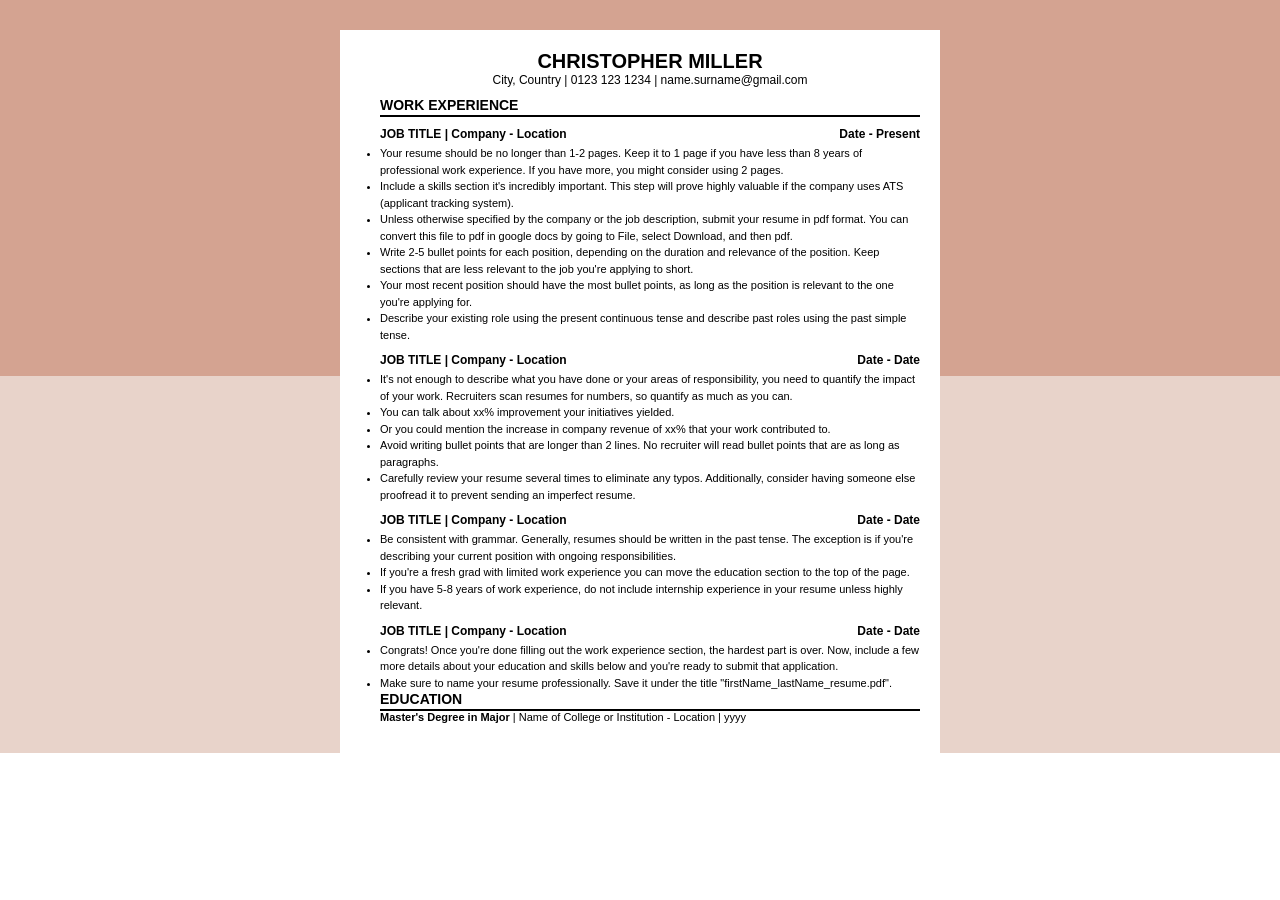
==== cv.html @ 4529d5b8 "nop bai tap 1" ====
<!DOCTYPE html>
<html lang="en">
<head>
    <meta charset="UTF-8">
    <meta name="viewport" content="width=device-width, initial-scale=1.0">
    <title>CV</title>
    <!-- <link rel="stylesheet" href="./css/reset.css"> -->
    <link rel="stylesheet" href="./css/cv-style.css">
</head>
<body>
    <div class="background">
        <div class="content">
            <h1>CHRISTOPHER MILLER</h1>
            <p class="paragraph">City, Country | 0123 123 1234 | name.surname@gmail.com</p>
            <h2 class="heading-2">WORK EXPERIENCE</h2>
            <h3 class="heading-3">
                <span>JOB TITLE | Company - Location</span> 
                <span>Date - Present</span> 
                <span class="full-width"></span> 
            </h3>
            <ul>
                <li>Your resume should be no longer than 1-2 pages. Keep it to 1 page if you have less than 8 years of professional work experience. If you have more, you might consider using 2 pages.</li>
                <li>Include a skills section it's incredibly important. This step will prove highly valuable if the company uses ATS (applicant tracking system).</li>
                <li>Unless otherwise specified by the company or the job description, submit your resume in pdf format. You can convert this file to pdf in google docs by going to File, select Download, and then pdf.</li>
                <li>Write 2-5 bullet points for each position, depending on the duration and relevance of the position. Keep sections that are less relevant to the job you're applying to short.</li>
                <li>Your most recent position should have the most bullet points, as long as the position is relevant to the one you're applying for.</li>
                <li>Describe your existing role using the present continuous tense and describe past roles using the past simple tense.</li>
            </ul>
            <h3 class="heading-3">
                <span>JOB TITLE | Company - Location</span> 
                <span>Date - Date</span> 
                <span class="full-width"></span> 
            </h3>
            <ul>
                <li>It's not enough to describe what you have done or your areas of responsibility, you need to quantify the impact of your work. Recruiters scan resumes for numbers, so quantify as much as you can.</li>
                <li>You can talk about xx% improvement your initiatives yielded.</li>
                <li>Or you could mention the increase in company revenue of xx% that your work contributed to.</li>
                <li>Avoid writing bullet points that are longer than 2 lines. No recruiter will read bullet points that are as long as paragraphs.</li>
                <li>Carefully review your resume several times to eliminate any typos. Additionally, consider having someone else proofread it to prevent sending an imperfect resume.</li>
            </ul>
            <h3 class="heading-3">
                <span>JOB TITLE | Company - Location</span> 
                <span>Date - Date</span> 
                <span class="full-width"></span> 
            </h3>
            <ul>
                <li>Be consistent with grammar. Generally, resumes should be written in the past tense. The exception is if you're describing your current position with ongoing responsibilities.</li>
                <li>If you're a fresh grad with limited work experience you can move the education section to the top of the page.</li>
                <li>If you have 5-8 years of work experience, do not include internship experience in your resume unless highly relevant.</li>
            </ul>
            <h3 class="heading-3">
                <span>JOB TITLE | Company - Location</span> 
                <span>Date - Date</span> 
                <span class="full-width"></span> 
            </h3>
            <ul>
                <li>Congrats! Once you're done filling out the work experience section, the hardest part is over. Now, include a few more details about your education and skills below and you're ready to submit that application.</li>
                <li>Make sure to name your resume professionally. Save it under the title "firstName_lastName_resume.pdf".</li>
            </ul>
            <h2 class="heading-2">EDUCATION</h2>
            <p><strong>Master's Degree in Major</strong> | Name of College or Institution - Location | yyyy</p>
        </div>
    </div>    

</body>
</html>
---- css/cv-style.css ----
*   {
    box-sizing: border-box;
    margin: 0;
    padding: 0;
}
body {
    font-family: 'Segoe UI', Tahoma, Geneva, Verdana, sans-serif;
}
.background {
    width: 100%;
    height: auto;
    display: flex;
    background: linear-gradient(#d4a391 50%, #e8d3ca 50%);

}

.content {
    background-color: white;
    height: auto;
    max-width: 600px;
    padding: 20px 20px 30px 40px;
    margin-top: 30px;
    margin-left: auto;
    margin-right: auto;

}

h1 {
    font-size: 20px;
    font-weight: bold;
    text-align: center;
}

.paragraph {
    font-size: 12px;
    margin-bottom: 10px;
    text-align: center;

}

.heading-2 {
    padding-bottom: 2px;
    border-bottom: 2px solid black;
    width: 100%;
    font-size: 14px;
    font-weight: bold;
    text-align: left;
}


.heading-3 {
    text-align: justify;
    width: 100%;
    font-size: 12px;
    font-weight: bold;
    margin-bottom: -10px;
    margin-top: 10px;

}

.full-width {
    width: 100%;
    display: inline-block;
}

.heading-3 span {
    display: inline-block;
}

ul li {
    line-height: 1.5;
    font-size: 11px;
}

p, strong {
    font-size: 11px ;
}
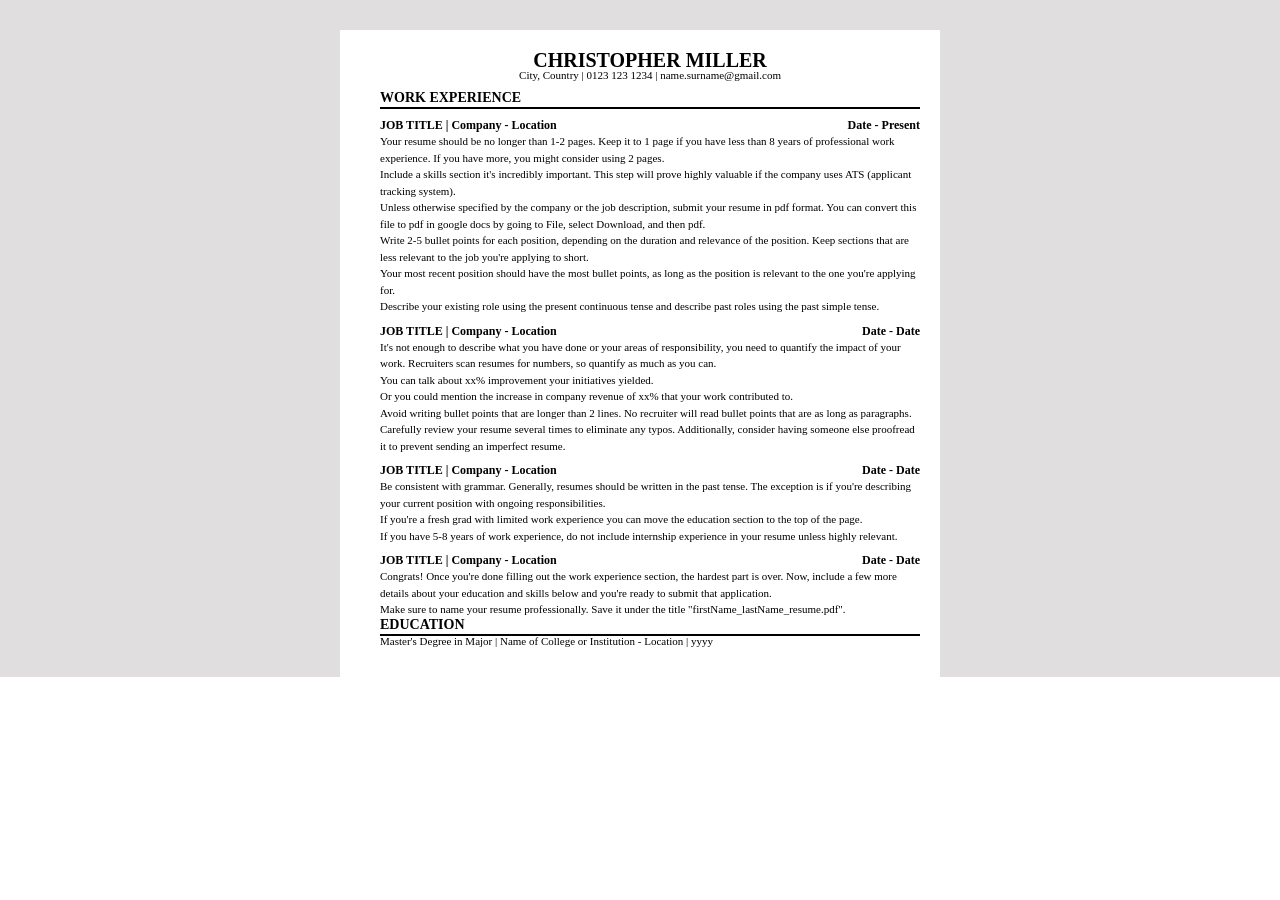
==== commit 93f33af4: "sua bai tap buoi 4" ====
--- a/cv.html
+++ b/cv.html
@@ -4,13 +4,13 @@
     <meta charset="UTF-8">
     <meta name="viewport" content="width=device-width, initial-scale=1.0">
     <title>CV</title>
-    <!-- <link rel="stylesheet" href="./css/reset.css"> -->
-    <link rel="stylesheet" href="./css/cv-style.css">
+    <link rel="stylesheet" href="./css/reset.css">
+    <link rel="stylesheet" href="./css/style.css">
 </head>
 <body>
     <div class="background">
-        <div class="content">
-            <h1>CHRISTOPHER MILLER</h1>
+        <div class="cv-content">
+            <h1 class="heading-1-cv">CHRISTOPHER MILLER</h1>
             <p class="paragraph">City, Country | 0123 123 1234 | name.surname@gmail.com</p>
             <h2 class="heading-2">WORK EXPERIENCE</h2>
             <h3 class="heading-3">
--- a/css/style.css
+++ b/css/style.css
@@ -0,0 +1,341 @@
+* {
+    box-sizing: border-box;
+    font-family: system-ui, -apple-system, BlinkMacSystemFont, 'Segoe UI', Roboto, Oxygen, Ubuntu, Cantarell, 'Open Sans', 'Helvetica Neue', sans-serif
+
+}
+
+.index-body {
+    background-color: #d1f8f8;
+    color: #000000;
+    text-align: center;
+}
+
+.form-body {
+    background-color: #c99a89;
+}
+
+/* Dành cho file index.html */
+.heading {
+    font-size: 40px;
+    text-align: center;
+    font-weight: bold;
+    margin-top: 50px;
+    color: #333333;
+    margin-bottom: 30px;
+    display: inline-block;
+    padding-bottom: 10px;
+    border-bottom: 4px solid #80f1f1;
+
+}
+
+
+.container  {
+    margin: 50px auto;
+    background-color: #ffffff;
+    border-radius: 30px;
+    max-width: 600px;
+    height: auto;
+    padding: 40px;
+}
+
+.container > a {
+    text-decoration: none;
+}
+.box  {
+    background-color: #008080;
+    color: #ffffff;
+    max-width: 600px;
+    margin: 50px auto;
+    padding: 50px;
+    border-radius: 35px;
+    font-size: 32px;
+}
+
+.box:hover {
+    background-color: #006666;
+    font-weight: bold;
+}
+
+/* Dành cho FILE cv.html */
+
+.background {
+    width: 100%;
+    height: auto;
+    display: flex;
+    background: #e0dede;
+
+}
+
+.cv-content {
+    background-color: white;
+    height: auto;
+    max-width: 600px;
+    padding: 20px 20px 30px 40px;
+    margin-top: 30px;
+    margin-left: auto;
+    margin-right: auto;
+
+}
+
+.heading-1-cv {
+    font-size: 20px;
+    font-weight: bold;
+    text-align: center;
+}
+
+.paragraph {
+    font-size: 12px;
+    margin-bottom: 10px;
+    text-align: center;
+
+}
+
+.heading-2 {
+    padding-bottom: 2px;
+    border-bottom: 2px solid black;
+    width: 100%;
+    font-size: 14px;
+    font-weight: bold;
+    text-align: left;
+}
+
+
+.heading-3 {
+    text-align: justify;
+    width: 100%;
+    font-size: 12px;
+    font-weight: bold;
+    margin-bottom: -10px;
+    margin-top: 10px;
+}
+
+.full-width {
+    width: 100%;
+    display: inline-block;
+}
+
+.heading-3 span {
+    display: inline-block;
+}
+
+.cv-content ul li {
+    line-height: 1.5;
+    font-size: 11px;
+}
+
+.cv-content p,
+.cv-content strong {
+    font-size: 11px ;
+}
+
+/* Dành cho FILE form.html */
+
+.wrapper {
+    width: 900px;
+    height: auto;
+    border: 3px solid #c77b5f;
+    border-radius: 20px;
+    margin-top: 50px;
+    margin-left: auto;
+    margin-right: auto;
+    overflow: hidden;
+    margin-bottom: 20px;
+}
+
+.heading-1-form {
+    font-size: 46px;
+    padding: 20px;
+    color: antiquewhite;
+    font-weight: bold;
+    background-color: #cb552b ;
+    border-bottom: 5px solid #cb3a05;
+
+}
+
+.form-container {
+    width: 100%;
+    height: auto;
+    background-color: #cc7150 ;
+}
+
+.form-content {
+    display: block;
+    padding: 10px 0 10px 30px;
+    font-size: 24px;
+    color: white;
+
+}
+
+.form-content input[type="text"], 
+.form-content input[type="email"], 
+.form-content input[type="password"],
+.form-content input[type="number"],
+.form-content input[type="tel"],
+.form-content input[type="date"] {
+    margin-left: 20px;
+    padding: 10px;
+    border: none;
+    border-radius: 5px;
+    width: 300px;
+}
+
+.gender-group {
+    display: block;
+    align-items: center;
+    margin-bottom: 15px;
+}
+
+.radio-options {
+    display: flex;
+    margin-left: 20px;
+    font-size: 20px;
+    margin-top: 20px;
+    gap: 20px;
+    color: black;
+}
+
+.radio-optios label input {
+    padding: 0;
+    width: 50px;
+}
+
+.img-upload {
+    display: flex;
+    flex-direction: column;
+
+
+}
+
+.img-upload span {
+    color: black;
+    font-size: 18px;
+}
+
+.form-content img {
+    border-radius: 50%;
+    width: 200px;
+    height: 200px;
+    margin-top: 50px;
+}
+
+
+#profilepicture {
+    display: none;
+}
+
+.email-group {
+    display: block;
+    align-items: center;
+    margin-top: 10px;
+}
+
+.email-options {
+    display: flex;
+    margin-left: 20px;
+    font-size: 20px;
+    margin-top: 20px;
+    gap: 20px;
+    color: black;
+    flex-direction: column;
+}
+
+.form-content input[type="checkbox"] {
+    height: 25px;
+    width: 25px;
+}
+
+.form-btn {
+    margin-left: 80px;
+    padding: 20px 50px 20px 50px;
+    margin-top: 20px;
+    background-color: white;
+    color: #cb552b;
+    border-radius: 30px;
+    border: 1px solid #c84312;
+    font-size: 20px;
+    font-weight: bold;
+    margin-bottom: 20px;
+}
+
+button:hover {
+    background-color: #ff4400 ;
+    color: #f1f1f1;
+    border: 1px solid #f1f1f1;
+}
+
+/* Dành cho FILE menu.html */
+
+.nav-bar {
+    display: flex;
+    width: 100%;
+    height: 80px;
+    background-color: #3206d1;
+    margin-top: 3px;
+    align-items: center;
+}
+
+.nav-bar > ul {
+    display: flex;
+    margin-right: auto;
+    margin-left: auto;
+    height: 100%;
+
+
+}
+
+.nav-bar ul li a {
+    font-size: 24px;
+    color: white;
+    text-decoration: none;
+    display: flex;
+    padding: 0 20px 0 20px;
+    height: 100%;
+    font-weight: bold;
+    align-items: center;
+}
+
+.active {
+    background-color: white;
+    color: black;
+}
+.dropdown {
+    display: none;
+    position: absolute;
+    background-color: #f1f1f1;
+    padding: 10px 0;
+    border-radius: 0px 0px 4px 4px;
+    height: 80px;
+    min-width: 200px;
+}
+
+.nav-bar ul li > a:hover {
+    background-color: #f1f1f1;
+    color: #000000;
+}
+
+.nav-bar ul li:hover .dropdown {
+    display: block;
+}
+
+
+.dropdown li a {
+    height: auto;
+    padding: 15px 25px;
+    font-size: 18px;
+    color: black;
+
+}
+.dropdown li {
+    background-color: #f1f1f1;
+    padding: 10px 20px;
+}
+
+.dropdown li > a:hover {
+    background-color: #3206d1;
+    color: white;
+}
+.menu-content {
+    width: 100%;
+    height: 500px;
+    background-color: #aab6f5;
+}
